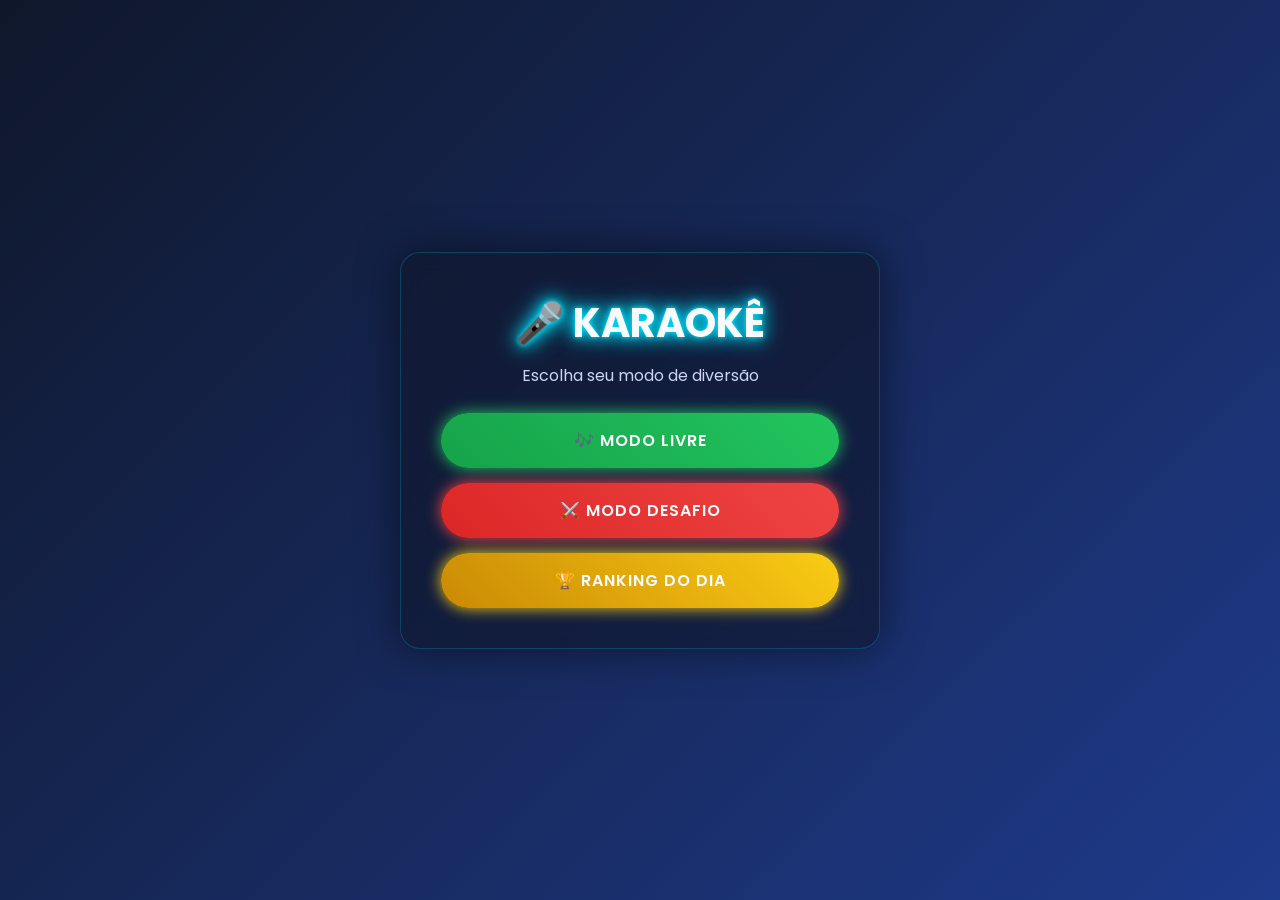
==== index.html @ 37170223 "primeira versão do site karaoke" ====
<!DOCTYPE html>
<html lang="pt-br">
<head>
    <meta charset="UTF-8">
    <meta name="viewport" content="width=device-width, initial-scale=1.0">
    <title>Karaokê</title>

    <!-- CSS -->
    <link rel="stylesheet" href="css/style.css">

    <!-- Fonte Google -->
    <link href="https://fonts.googleapis.com/css2?family=Poppins:wght@300;600;700&display=swap" rel="stylesheet">
</head>

<body>

    <div class="container">

        <!-- LOGO -->
        <h1>🎤 KARAOKÊ</h1>
        <p>Escolha seu modo de diversão</p>

        <!-- BOTÕES -->
        <div class="botoes">

            <a href="modo-livre.html" class="btn livre">
                🎶 Modo Livre
            </a>

            <a href="desafio.html" class="btn desafio">
                ⚔️ Modo Desafio
            </a>

            <a href="ranking.html" class="btn ranking">
                🏆 Ranking do Dia
            </a>

        </div>

    </div>

    <script src="js/script.js"></script>

</body>
</html>
---- css/style.css ----
/* FONT & RESET */
@import url('https://fonts.googleapis.com/css2?family=Poppins:wght@300;600;700&display=swap');

* {
    margin: 0;
    padding: 0;
    box-sizing: border-box;
}

:root {
    --neon-blue: #00e5ff;
    --neon-green: #22c55e;
    --neon-yellow: #facc15;
    --neon-red: #ef4444;
    --dark-bg-1: #0f172a;
    --dark-bg-2: #1e3a8a;
    --text-light: #f8fafc;
    --text-muted: #cbd5f5;
}

/* CORPO */
body {
    font-family: 'Poppins', sans-serif;
    background: linear-gradient(135deg, var(--dark-bg-1), var(--dark-bg-2));
    min-height: 100vh;
    display: flex;
    justify-content: center;
    align-items: center;
    color: white;
    overflow: hidden; /* Evita scrollbars de glows */
}

/* CONTAINER - Glassmorphism */
.container {
    background: rgba(15, 23, 42, 0.6);
    backdrop-filter: blur(10px);
    -webkit-backdrop-filter: blur(10px);
    border: 1px solid rgba(0, 229, 255, 0.2);
    box-shadow: 0 0 40px rgba(0, 0, 0, 0.5);
    padding: 40px;
    border-radius: 20px;
    text-align: center;
    width: 480px;
    max-width: 95%;
    max-height: 90vh;
    overflow-y: auto;
    position: relative;
}

/* Custom Scrollbar */
.container::-webkit-scrollbar {
    width: 5px;
}
.container::-webkit-scrollbar-track {
    background: transparent;
}
.container::-webkit-scrollbar-thumb {
    background: var(--neon-blue);
    border-radius: 10px;
}

/* TÍTULOS NEON */
h1 {
    margin-bottom: 10px;
    font-weight: 700;
    font-size: 2.5rem;
    color: var(--text-light);
    text-shadow: 0 0 5px var(--neon-blue), 0 0 15px var(--neon-blue), 0 0 25px var(--neon-blue);
}

h2 {
    margin: 15px 0;
    color: var(--text-light);
    text-shadow: 0 0 5px var(--neon-blue), 0 0 10px var(--neon-blue);
}

/* SUBTEXTO */
p {
    color: var(--text-muted);
    margin-bottom: 25px;
}

/* BOTÕES PRINCIPAIS */
.botoes {
    display: flex;
    flex-direction: column;
    gap: 15px;
    margin-top: 20px;
}

.btn {
    text-decoration: none;
    padding: 15px;
    border-radius: 50px;
    font-weight: 600;
    transition: all 0.3s ease;
    display: block;
    border: none;
    color: var(--text-light);
    text-transform: uppercase;
    letter-spacing: 1px;
    font-size: 1rem;
}

.btn.livre {
    background: linear-gradient(45deg, #16a34a, var(--neon-green));
    box-shadow: 0 0 15px var(--neon-green);
}

.btn.desafio {
    background: linear-gradient(45deg, #dc2626, var(--neon-red));
    box-shadow: 0 0 15px var(--neon-red);
}

.btn.ranking {
    background: linear-gradient(45deg, #ca8a04, var(--neon-yellow));
    box-shadow: 0 0 15px var(--neon-yellow);
}

.btn.confirm {
    background: linear-gradient(45deg, #3b82f6, var(--neon-blue));
    box-shadow: 0 0 15px var(--neon-blue);
}

.btn:hover {
    transform: scale(1.05) translateY(-2px);
    box-shadow: 0 0 25px var(--glow-color, #fff); /* Fallback color */
}
.btn.livre:hover { --glow-color: var(--neon-green); }
.btn.desafio:hover { --glow-color: var(--neon-red); }
.btn.ranking:hover { --glow-color: var(--neon-yellow); }
.btn.confirm:hover { --glow-color: var(--neon-blue); }

/* CAMPOS DE INPUT */
.campo {
    margin-bottom: 20px;
    display: flex;
    flex-direction: column;
    align-items: flex-start;
    text-align: left;
    width: 100%;
}
.campo label {
    margin-bottom: 8px;
    font-weight: 600;
    color: var(--neon-blue);
}
.campo input {
    padding: 12px 20px;
    border-radius: 50px;
    border: 1px solid var(--neon-blue);
    background: rgba(0, 0, 0, 0.3);
    width: 100%;
    color: var(--text-light);
    font-size: 1rem;
}
.campo input:focus {
    outline: none;
    box-shadow: 0 0 10px var(--neon-blue);
}

/* CATEGORIAS & BUSCA */
.botoes-categorias {
    display: flex;
    flex-wrap: wrap;
    gap: 10px;
    justify-content: center;
    margin: 20px 0;
}
.botoes-categorias button, button.btn {
    padding: 10px 15px;
    border: 1px solid var(--neon-blue);
    border-radius: 50px;
    cursor: pointer;
    background: transparent;
    color: var(--neon-blue);
    transition: 0.3s;
}
.botoes-categorias button:hover, button.btn:hover {
    background: var(--neon-blue);
    color: var(--dark-bg-1);
    box-shadow: 0 0 15px var(--neon-blue);
}

/* TELA KARAOKÊ */
#pontuacao {
    font-size: 3rem;
    font-weight: 700;
    color: var(--neon-yellow);
    text-shadow: 0 0 10px var(--neon-yellow), 0 0 25px var(--neon-yellow), 0 0 40px var(--neon-yellow);
}
.letra {
    margin: 20px 0;
    line-height: 2.2;
    max-height: 220px;
    overflow-y: auto;
    padding: 20px;
    background: rgba(0, 0, 0, 0.3);
    border-radius: 15px;
    border: 1px solid rgba(0, 229, 255, 0.2);
    font-size: 1.1rem;
}
.letra::-webkit-scrollbar { display: none; } /* Esconde scrollbar da letra */

.ativa {
    color: var(--neon-blue);
    font-weight: 700;
    text-shadow: 0 0 8px var(--neon-blue);
    background: rgba(0, 229, 255, 0.1);
    padding: 5px;
    border-radius: 5px;
    display: block;
}

/* VISUALIZADOR DE ÁUDIO */
.audio-visualizer {
    display: flex;
    justify-content: center;
    align-items: flex-end;
    height: 50px;
    gap: 5px;
    margin: 15px 0;
}
.audio-visualizer span {
    width: 6px;
    height: 5px;
    background: var(--neon-blue);
    border-radius: 5px;
    animation: audio-wave 1.2s infinite ease-in-out;
}
@keyframes audio-wave {
    0% { height: 5px; }
    50% { height: 50px; }
    100% { height: 5px; }
}
/* Animação com delay para cada barra */
.audio-visualizer span:nth-child(2) { animation-delay: 0.15s; }
.audio-visualizer span:nth-child(3) { animation-delay: 0.3s; }
.audio-visualizer span:nth-child(4) { animation-delay: 0.45s; }
.audio-visualizer span:nth-child(5) { animation-delay: 0.6s; }
.audio-visualizer span:nth-child(6) { animation-delay: 0.75s; }
.audio-visualizer span:nth-child(7) { animation-delay: 0.9s; }
.audio-visualizer span:nth-child(8) { animation-delay: 1.05s; }

.controles {
    display: flex;
    justify-content: center;
    gap: 20px;
    margin-top: 20px;
}
.controles button {
    padding: 15px 30px;
    border-radius: 50px;
    border: none;
    font-weight: bold;
    cursor: pointer;
    transition: 0.3s;
    text-transform: uppercase;
    font-size: 1rem;
}
.controles button:first-child { /* Cantar */
    background: linear-gradient(45deg, #00b8d4, var(--neon-blue));
    color: var(--dark-bg-1);
    box-shadow: 0 0 20px var(--neon-blue);
}
.controles button:last-child { /* Finalizar */
    background: linear-gradient(45deg, #16a34a, var(--neon-green));
    color: #fff;
    box-shadow: 0 0 20px var(--neon-green);
}
.controles button:hover {
    transform: scale(1.05);
}

/* RANKING */
#listaRanking {
    list-style: none;
    margin-top: 20px;
    padding: 0;
}
#listaRanking li {
    background: rgba(0, 229, 255, 0.1);
    border: 1px solid rgba(0, 229, 255, 0.2);
    padding: 15px;
    border-radius: 10px;
    margin-bottom: 10px;
    font-size: 1.1rem;
    transition: 0.3s;
}
#listaRanking li:hover {
    transform: scale(1.02);
    background: rgba(0, 229, 255, 0.2);
}
#listaRanking li:first-child {
    background: rgba(250, 204, 21, 0.2);
    border-color: rgba(250, 204, 21, 0.5);
    color: var(--neon-yellow);
    font-weight: bold;
    transform: scale(1.05);
    box-shadow: 0 0 20px rgba(250, 204, 21, 0.5);
}

/* VS (duelo) */
.vs {
    font-size: 6rem;
    font-weight: 700;
    margin: 10px 0;
    color: var(--neon-yellow);
    text-shadow: 0 0 20px var(--neon-yellow), 0 0 40px var(--neon-yellow);
}
#j1, #j2 {
    font-size: 2rem;
    text-shadow: 0 0 10px var(--neon-blue), 0 0 20px var(--neon-blue);
}

/* TELA RESULTADO */
.vencedor {
    font-size: 2.2rem;
    font-weight: 700;
    color: var(--neon-green);
    margin-top: 20px;
    text-shadow: 0 0 15px var(--neon-green), 0 0 25px var(--neon-green);
    animation: pulse 2s infinite;
}

@keyframes pulse {
    0% { transform: scale(1); }
    50% { transform: scale(1.05); }
    100% { transform: scale(1); }
}

#pontuacaoFinal {
    color: var(--neon-yellow);
    text-shadow: 0 0 10px var(--neon-yellow), 0 0 20px var(--neon-yellow);
}

/* BUSCA DE MÚSICA */
#resultadosBusca div {
    background: rgba(255, 255, 255, 0.1) !important;
    transition: 0.3s;
}
#resultadosBusca div:hover {
    background: rgba(0, 229, 255, 0.2) !important;
    border-left: 3px solid var(--neon-blue);
}

/* Estilo para o botão de pesquisa que está inline */
button[onclick="buscarMusica()"] {
    background: var(--neon-blue) !important;
    color: var(--dark-bg-1);
    border: none !important;
    padding: 12px !important;
    border-radius: 50px !important;
    font-weight: 600;
}
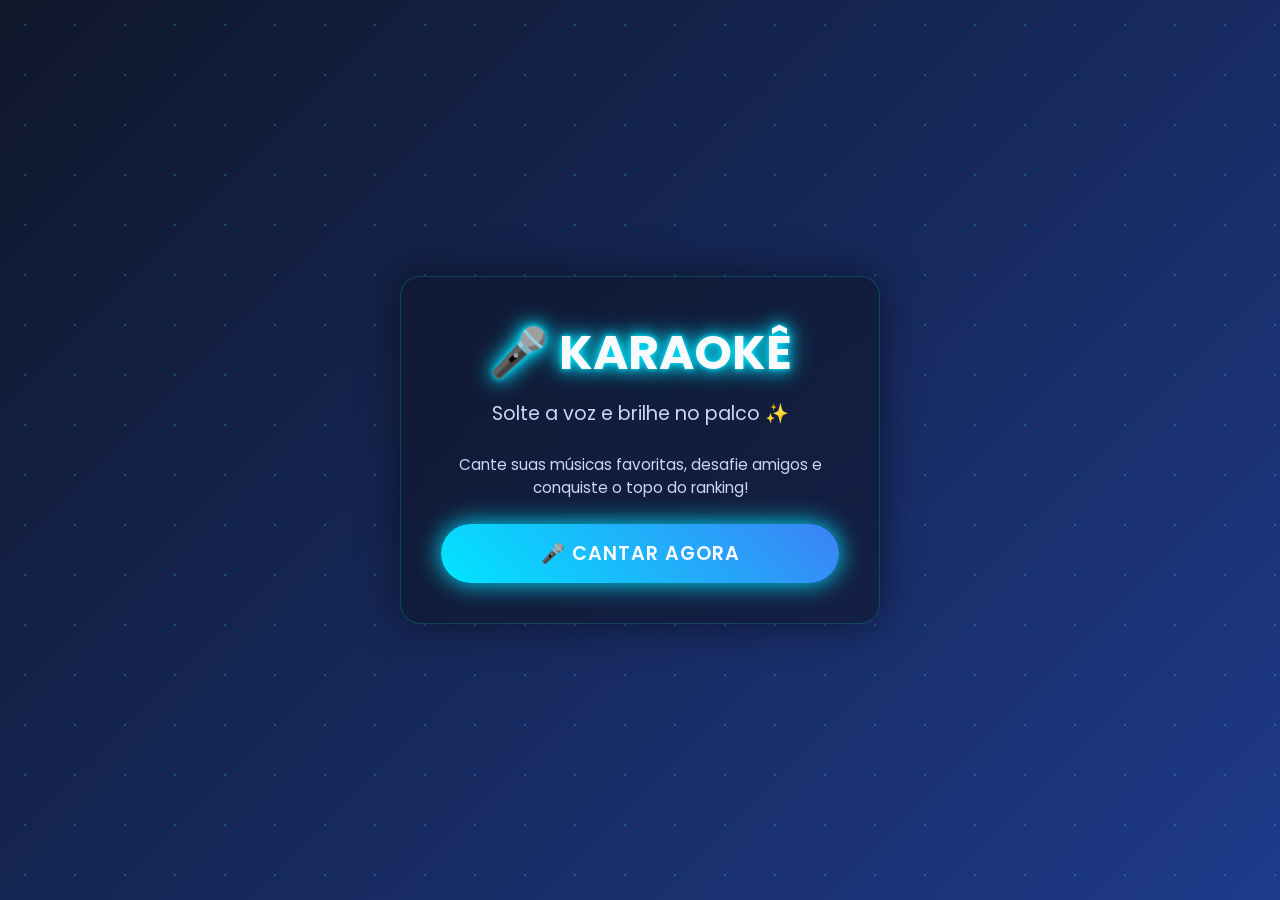
==== commit 362c245d: "ajustes de som" ====
--- a/index.html
+++ b/index.html
@@ -2,44 +2,53 @@
 <html lang="pt-br">
 <head>
     <meta charset="UTF-8">
-    <meta name="viewport" content="width=device-width, initial-scale=1.0">
     <title>Karaokê</title>
 
-    <!-- CSS -->
     <link rel="stylesheet" href="css/style.css">
 
-    <!-- Fonte Google -->
+    <!-- Fonte -->
     <link href="https://fonts.googleapis.com/css2?family=Poppins:wght@300;600;700&display=swap" rel="stylesheet">
 </head>
 
 <body>
 
-    <div class="container">
+<!-- PARTÍCULAS -->
+<div class="particles"></div>
 
-        <!-- LOGO -->
-        <h1>🎤 KARAOKÊ</h1>
-        <p>Escolha seu modo de diversão</p>
+<div class="container inicio">
 
-        <!-- BOTÕES -->
-        <div class="botoes">
+    <!-- LOGO -->
+    <h1 class="logo">🎤 KARAOKÊ</h1>
 
-            <a href="modo-livre.html" class="btn livre">
-                🎶 Modo Livre
-            </a>
+    <!-- FRASE -->
+    <p class="frase">Solte a voz e brilhe no palco ✨</p>
 
-            <a href="desafio.html" class="btn desafio">
-                ⚔️ Modo Desafio
-            </a>
+    <!-- DESCRIÇÃO -->
+    <p class="descricao">
+        Cante suas músicas favoritas, desafie amigos e conquiste o topo do ranking!
+    </p>
 
-            <a href="ranking.html" class="btn ranking">
-                🏆 Ranking do Dia
-            </a>
-
-        </div>
-
+    <!-- BOTÃO -->
+    <div class="botoes">
+        <a href="menu.html" class="btn iniciar">
+            🎤 CANTAR AGORA
+        </a>
     </div>
 
-    <script src="js/script.js"></script>
+</div>
+
+<!-- ÁUDIO DE FUNDO -->
+<audio id="bgMusic" loop>
+    <source src="audios/bg.mp3" type="audio/mpeg">
+</audio>
+
+<script>
+    // Tocar música ao clicar
+    document.querySelector(".btn.iniciar").addEventListener("click", () => {
+        let audio = document.getElementById("bgMusic");
+        audio.play().catch(() => {});
+    });
+</script>
 
 </body>
 </html>
--- a/css/style.css
+++ b/css/style.css
@@ -159,15 +159,8 @@
     box-shadow: 0 0 10px var(--neon-blue);
 }
 
-/* CATEGORIAS & BUSCA */
-.botoes-categorias {
-    display: flex;
-    flex-wrap: wrap;
-    gap: 10px;
-    justify-content: center;
-    margin: 20px 0;
-}
-.botoes-categorias button, button.btn {
+/* BUSCA */
+button.btn {
     padding: 10px 15px;
     border: 1px solid var(--neon-blue);
     border-radius: 50px;
@@ -176,7 +169,7 @@
     color: var(--neon-blue);
     transition: 0.3s;
 }
-.botoes-categorias button:hover, button.btn:hover {
+button.btn:hover {
     background: var(--neon-blue);
     color: var(--dark-bg-1);
     box-shadow: 0 0 15px var(--neon-blue);
@@ -188,6 +181,7 @@
     font-weight: 700;
     color: var(--neon-yellow);
     text-shadow: 0 0 10px var(--neon-yellow), 0 0 25px var(--neon-yellow), 0 0 40px var(--neon-yellow);
+    transition: transform 0.1s ease-in-out;
 }
 .letra {
     margin: 20px 0;
@@ -196,51 +190,47 @@
     overflow-y: auto;
     padding: 20px;
     background: rgba(0, 0, 0, 0.3);
+    margin-top: 10px;
     border-radius: 15px;
     border: 1px solid rgba(0, 229, 255, 0.2);
     font-size: 1.1rem;
 }
 .letra::-webkit-scrollbar { display: none; } /* Esconde scrollbar da letra */
 
-.ativa {
-    color: var(--neon-blue);
-    font-weight: 700;
-    text-shadow: 0 0 8px var(--neon-blue);
-    background: rgba(0, 229, 255, 0.1);
+.letra p {
     padding: 5px;
     border-radius: 5px;
-    display: block;
-}
-
-/* VISUALIZADOR DE ÁUDIO */
-.audio-visualizer {
-    display: flex;
-    justify-content: center;
-    align-items: flex-end;
-    height: 50px;
-    gap: 5px;
-    margin: 15px 0;
-}
-.audio-visualizer span {
-    width: 6px;
-    height: 5px;
-    background: var(--neon-blue);
+    margin-bottom: 5px;
+}
+.letra p {
+    transition: all 0.3s ease;
+}
+
+.ativa {
+    font-weight: 700;
+    position: relative;
+    z-index: 1;
+}
+
+.ativa::before {
+    content: "";
+    position: absolute;
+    top: 0; left: 0; right: 0; bottom: 0;
+    background: rgba(0, 229, 255, 0.1);
     border-radius: 5px;
-    animation: audio-wave 1.2s infinite ease-in-out;
-}
-@keyframes audio-wave {
-    0% { height: 5px; }
-    50% { height: 50px; }
-    100% { height: 5px; }
-}
-/* Animação com delay para cada barra */
-.audio-visualizer span:nth-child(2) { animation-delay: 0.15s; }
-.audio-visualizer span:nth-child(3) { animation-delay: 0.3s; }
-.audio-visualizer span:nth-child(4) { animation-delay: 0.45s; }
-.audio-visualizer span:nth-child(5) { animation-delay: 0.6s; }
-.audio-visualizer span:nth-child(6) { animation-delay: 0.75s; }
-.audio-visualizer span:nth-child(7) { animation-delay: 0.9s; }
-.audio-visualizer span:nth-child(8) { animation-delay: 1.05s; }
+    z-index: -1;
+}
+
+/* Sincronização por palavra */
+.letra p span {
+    color: var(--text-muted);
+    transition: color 0.1s ease, text-shadow 0.1s ease;
+}
+
+.letra p span.cantada {
+    color: var(--neon-blue);
+    text-shadow: 0 0 12px var(--neon-blue);
+}
 
 .controles {
     display: flex;
@@ -249,7 +239,7 @@
     margin-top: 20px;
 }
 .controles button {
-    padding: 15px 30px;
+    padding: 12px 25px;
     border-radius: 50px;
     border: none;
     font-weight: bold;
@@ -257,19 +247,70 @@
     transition: 0.3s;
     text-transform: uppercase;
     font-size: 1rem;
-}
-.controles button:first-child { /* Cantar */
+    display: flex;
+    align-items: center;
+    justify-content: center;
+    gap: 8px;
+}
+.controles button:nth-child(2) { /* Cantar */
     background: linear-gradient(45deg, #00b8d4, var(--neon-blue));
     color: var(--dark-bg-1);
     box-shadow: 0 0 20px var(--neon-blue);
 }
-.controles button:last-child { /* Finalizar */
+.controles button:nth-child(3) { /* Finalizar */
     background: linear-gradient(45deg, #16a34a, var(--neon-green));
     color: #fff;
     box-shadow: 0 0 20px var(--neon-green);
 }
 .controles button:hover {
     transform: scale(1.05);
+}
+
+/* PLAYER INTERFACE */
+.player-interface {
+    margin: 15px 0;
+}
+.progress-bar-container {
+    display: flex;
+    align-items: center;
+    gap: 10px;
+    width: 100%;
+    color: var(--text-muted);
+    font-size: 0.9rem;
+}
+.progress-bar {
+    flex-grow: 1;
+    height: 8px;
+    background: rgba(0, 0, 0, 0.4);
+    border-radius: 10px;
+    overflow: hidden;
+    cursor: pointer;
+}
+.progress {
+    width: 0%;
+    height: 100%;
+    background: var(--neon-blue);
+    border-radius: 10px;
+    transition: width 0.2s linear;
+    box-shadow: 0 0 10px var(--neon-blue);
+}
+
+#playPauseBtn {
+    background: transparent;
+    border: 2px solid var(--neon-blue) !important;
+    color: var(--neon-blue);
+    width: 50px;
+    height: 50px;
+    padding: 0 !important;
+    font-size: 1.5rem;
+}
+#playPauseBtn:hover {
+    background: var(--neon-blue);
+    color: var(--dark-bg-1);
+    box-shadow: 0 0 15px var(--neon-blue);
+}
+#playPauseBtn svg {
+    margin: 0;
 }
 
 /* RANKING */
@@ -352,4 +393,180 @@
     padding: 12px !important;
     border-radius: 50px !important;
     font-weight: 600;
+}
+
+/* ================= TELA INICIAL ================= */
+
+.inicio {
+    animation: fadeIn 1.5s ease;
+}
+
+/* LOGO ANIMADA */
+.logo {
+    font-size: 3rem;
+    animation: glow 2s infinite alternate;
+}
+
+/* FRASE */
+.frase {
+    font-size: 1.2rem;
+    margin-top: 10px;
+    color: var(--text-muted);
+    animation: slideUp 1s ease;
+}
+
+/* DESCRIÇÃO */
+.descricao {
+    margin-top: 10px;
+    font-size: 0.95rem;
+    color: var(--text-muted);
+    animation: slideUp 1.5s ease;
+}
+
+/* BOTÃO PRINCIPAL */
+.btn.iniciar {
+    background: linear-gradient(45deg, #00e5ff, #3b82f6);
+    box-shadow: 0 0 20px var(--neon-blue);
+    font-size: 1.1rem;
+}
+
+/* ANIMAÇÕES */
+@keyframes glow {
+    from {
+        text-shadow: 0 0 10px var(--neon-blue), 0 0 20px var(--neon-blue);
+    }
+    to {
+        text-shadow: 0 0 20px var(--neon-blue), 0 0 40px var(--neon-blue);
+    }
+}
+
+@keyframes fadeIn {
+    from {
+        opacity: 0;
+        transform: scale(0.95);
+    }
+    to {
+        opacity: 1;
+        transform: scale(1);
+    }
+}
+
+@keyframes slideUp {
+    from {
+        opacity: 0;
+        transform: translateY(20px);
+    }
+    to {
+        opacity: 1;
+        transform: translateY(0);
+    }
+}
+
+/* ================= TELA INICIAL APP ================= */
+
+/* FUNDO COM PARTÍCULAS */
+.particles {
+    position: fixed;
+    width: 100%;
+    height: 100%;
+    background: transparent;
+    overflow: hidden;
+    z-index: 0;
+}
+
+.particles::before,
+.particles::after {
+    content: "";
+    position: absolute;
+    width: 200%;
+    height: 200%;
+    background-image: radial-gradient(var(--neon-blue) 1px, transparent 1px);
+    background-size: 50px 50px;
+    animation: moveParticles 20s linear infinite;
+    opacity: 0.2;
+}
+
+.particles::after {
+    animation-duration: 40s;
+    opacity: 0.1;
+}
+
+/* CONTAINER ACIMA DAS PARTÍCULAS */
+.inicio {
+    position: relative;
+    z-index: 1;
+    animation: fadeZoom 1.5s ease;
+}
+
+/* LOGO */
+.logo {
+    font-size: 3rem;
+    animation: glow 2s infinite alternate;
+}
+
+/* FRASE */
+.frase {
+    font-size: 1.2rem;
+    margin-top: 10px;
+    color: var(--text-muted);
+    animation: slideUp 1s ease;
+}
+
+/* DESCRIÇÃO */
+.descricao {
+    margin-top: 10px;
+    font-size: 0.95rem;
+    color: var(--text-muted);
+    animation: slideUp 1.5s ease;
+}
+
+/* BOTÃO */
+.btn.iniciar {
+    background: linear-gradient(45deg, #00e5ff, #3b82f6);
+    box-shadow: 0 0 25px var(--neon-blue);
+    font-size: 1.2rem;
+    animation: pulseBtn 2s infinite;
+}
+
+/* ANIMAÇÕES */
+@keyframes glow {
+    from {
+        text-shadow: 0 0 10px var(--neon-blue), 0 0 20px var(--neon-blue);
+    }
+    to {
+        text-shadow: 0 0 25px var(--neon-blue), 0 0 50px var(--neon-blue);
+    }
+}
+
+@keyframes fadeZoom {
+    from {
+        opacity: 0;
+        transform: scale(0.9);
+    }
+    to {
+        opacity: 1;
+        transform: scale(1);
+    }
+}
+
+@keyframes slideUp {
+    from {
+        opacity: 0;
+        transform: translateY(30px);
+    }
+    to {
+        opacity: 1;
+        transform: translateY(0);
+    }
+}
+
+@keyframes pulseBtn {
+    0% { transform: scale(1); }
+    50% { transform: scale(1.05); }
+    100% { transform: scale(1); }
+}
+
+@keyframes moveParticles {
+    from { transform: translate(0, 0); }
+    to { transform: translate(-50px, -50px); }
 }
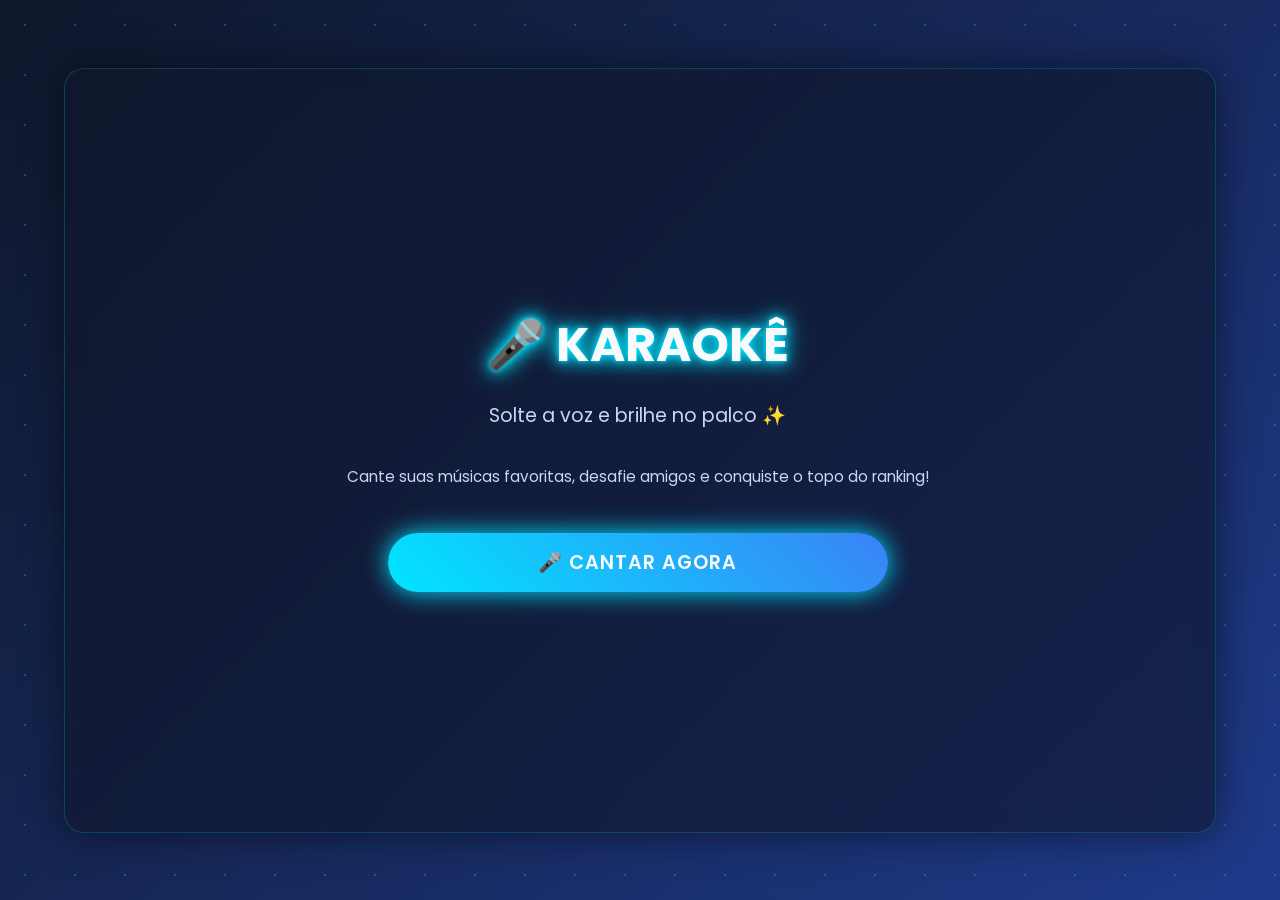
==== commit 820b08a7: "sincronia de letras" ====
--- a/index.html
+++ b/index.html
@@ -1,5 +1,6 @@
 <!DOCTYPE html>
 <html lang="pt-br">
+
 <head>
     <meta charset="UTF-8">
     <title>Karaokê</title>
@@ -12,43 +13,52 @@
 
 <body>
 
-<!-- PARTÍCULAS -->
-<div class="particles"></div>
+    <!-- PARTÍCULAS -->
+    <div class="particles"></div>
 
-<div class="container inicio">
+    <div class="container inicio">
 
-    <!-- LOGO -->
-    <h1 class="logo">🎤 KARAOKÊ</h1>
+        <!-- LOGO -->
+        <h1 class="logo">🎤 KARAOKÊ</h1>
 
-    <!-- FRASE -->
-    <p class="frase">Solte a voz e brilhe no palco ✨</p>
+        <!-- FRASE -->
+        <p class="frase">Solte a voz e brilhe no palco ✨</p>
 
-    <!-- DESCRIÇÃO -->
-    <p class="descricao">
-        Cante suas músicas favoritas, desafie amigos e conquiste o topo do ranking!
-    </p>
+        <!-- DESCRIÇÃO -->
+        <p class="descricao">
+            Cante suas músicas favoritas, desafie amigos e conquiste o topo do ranking!
+        </p>
 
-    <!-- BOTÃO -->
-    <div class="botoes">
-        <a href="menu.html" class="btn iniciar">
-            🎤 CANTAR AGORA
-        </a>
+        <!-- BOTÃO -->
+        <div class="botoes">
+            <a href="menu.html" class="btn iniciar">
+                🎤 CANTAR AGORA
+            </a>
+        </div>
+
     </div>
 
-</div>
+    <!-- ÁUDIO DE FUNDO -->
+    <audio id="bgMusic" loop>
+        <source src="audios/bg.mp3" type="audio/mpeg">
+    </audio>
 
-<!-- ÁUDIO DE FUNDO -->
-<audio id="bgMusic" loop>
-    <source src="audios/bg.mp3" type="audio/mpeg">
-</audio>
+    <script>
+        // Tocar música ao clicar
+        document.querySelector(".btn.iniciar").addEventListener("click", function (event) {
+            event.preventDefault(); // Impede a mudança de página imediata
 
-<script>
-    // Tocar música ao clicar
-    document.querySelector(".btn.iniciar").addEventListener("click", () => {
-        let audio = document.getElementById("bgMusic");
-        audio.play().catch(() => {});
-    });
-</script>
+            const urlDestino = this.getAttribute("href"); // Salva o link de forma segura
+            let audio = document.getElementById("bgMusic");
+            audio.play().catch(() => { });
+
+            // Aguarda 500ms (meio segundo) antes de redirecionar
+            setTimeout(() => {
+                window.location.href = urlDestino;
+            }, 500);
+        });
+    </script>
 
 </body>
+
 </html>
--- a/css/style.css
+++ b/css/style.css
@@ -5,6 +5,10 @@
     margin: 0;
     padding: 0;
     box-sizing: border-box;
+}
+
+html {
+    overflow: hidden;
 }
 
 :root {
@@ -27,7 +31,8 @@
     justify-content: center;
     align-items: center;
     color: white;
-    overflow: hidden; /* Evita scrollbars de glows */
+    overflow: hidden;
+    /* Evita scrollbars de glows */
 }
 
 /* CONTAINER - Glassmorphism */
@@ -40,20 +45,35 @@
     padding: 40px;
     border-radius: 20px;
     text-align: center;
-    width: 480px;
-    max-width: 95%;
+    width: 90vw;
+    max-width: 1200px;
+    min-height: 85vh;
     max-height: 90vh;
     overflow-y: auto;
+    scrollbar-gutter: stable;
     position: relative;
+    display: flex;
+    flex-direction: column;
+    align-items: center;
+    justify-content: center;
+}
+
+/* Esconde o player do YouTube desde o momento zero para evitar tremedeira na tela */
+#youtubePlayer {
+    position: absolute;
+    top: -9999px;
+    left: -9999px;
 }
 
 /* Custom Scrollbar */
 .container::-webkit-scrollbar {
     width: 5px;
 }
+
 .container::-webkit-scrollbar-track {
     background: transparent;
 }
+
 .container::-webkit-scrollbar-thumb {
     background: var(--neon-blue);
     border-radius: 10px;
@@ -86,6 +106,8 @@
     flex-direction: column;
     gap: 15px;
     margin-top: 20px;
+    width: 100%;
+    max-width: 500px;
 }
 
 .btn {
@@ -124,12 +146,25 @@
 
 .btn:hover {
     transform: scale(1.05) translateY(-2px);
-    box-shadow: 0 0 25px var(--glow-color, #fff); /* Fallback color */
-}
-.btn.livre:hover { --glow-color: var(--neon-green); }
-.btn.desafio:hover { --glow-color: var(--neon-red); }
-.btn.ranking:hover { --glow-color: var(--neon-yellow); }
-.btn.confirm:hover { --glow-color: var(--neon-blue); }
+    box-shadow: 0 0 25px var(--glow-color, #fff);
+    /* Fallback color */
+}
+
+.btn.livre:hover {
+    --glow-color: var(--neon-green);
+}
+
+.btn.desafio:hover {
+    --glow-color: var(--neon-red);
+}
+
+.btn.ranking:hover {
+    --glow-color: var(--neon-yellow);
+}
+
+.btn.confirm:hover {
+    --glow-color: var(--neon-blue);
+}
 
 /* CAMPOS DE INPUT */
 .campo {
@@ -139,12 +174,15 @@
     align-items: flex-start;
     text-align: left;
     width: 100%;
-}
+    max-width: 500px;
+}
+
 .campo label {
     margin-bottom: 8px;
     font-weight: 600;
     color: var(--neon-blue);
 }
+
 .campo input {
     padding: 12px 20px;
     border-radius: 50px;
@@ -154,6 +192,7 @@
     color: var(--text-light);
     font-size: 1rem;
 }
+
 .campo input:focus {
     outline: none;
     box-shadow: 0 0 10px var(--neon-blue);
@@ -169,6 +208,7 @@
     color: var(--neon-blue);
     transition: 0.3s;
 }
+
 button.btn:hover {
     background: var(--neon-blue);
     color: var(--dark-bg-1);
@@ -183,42 +223,46 @@
     text-shadow: 0 0 10px var(--neon-yellow), 0 0 25px var(--neon-yellow), 0 0 40px var(--neon-yellow);
     transition: transform 0.1s ease-in-out;
 }
+
 .letra {
     margin: 20px 0;
-    line-height: 2.2;
-    max-height: 220px;
-    overflow-y: auto;
-    padding: 20px;
-    background: rgba(0, 0, 0, 0.3);
+    line-height: 1.6;
     margin-top: 10px;
     border-radius: 15px;
-    border: 1px solid rgba(0, 229, 255, 0.2);
     font-size: 1.1rem;
 }
-.letra::-webkit-scrollbar { display: none; } /* Esconde scrollbar da letra */
+
+.letra::-webkit-scrollbar {
+    display: none;
+}
+
+/* Esconde scrollbar da letra */
 
 .letra p {
     padding: 5px;
     border-radius: 5px;
     margin-bottom: 5px;
 }
+
 .letra p {
     transition: all 0.3s ease;
 }
 
 .ativa {
-    font-weight: 700;
-    position: relative;
-    z-index: 1;
+    font-weight: 700 !important;
+    color: var(--neon-yellow) !important;
+    text-shadow: 0 0 15px var(--neon-yellow), 0 0 25px var(--neon-yellow) !important;
+    background: rgba(250, 204, 21, 0.2) !important;
+    padding: 8px 10px !important;
+    border-radius: 5px !important;
+    transform: scale(1.08);
+    display: block !important;
 }
 
 .ativa::before {
-    content: "";
-    position: absolute;
-    top: 0; left: 0; right: 0; bottom: 0;
-    background: rgba(0, 229, 255, 0.1);
-    border-radius: 5px;
-    z-index: -1;
+    content: "▶ ";
+    margin-right: 5px;
+    font-size: 0.9rem;
 }
 
 /* Sincronização por palavra */
@@ -238,6 +282,7 @@
     gap: 20px;
     margin-top: 20px;
 }
+
 .controles button {
     padding: 12px 25px;
     border-radius: 50px;
@@ -252,16 +297,21 @@
     justify-content: center;
     gap: 8px;
 }
-.controles button:nth-child(2) { /* Cantar */
+
+.controles button:nth-child(2) {
+    /* Cantar */
     background: linear-gradient(45deg, #00b8d4, var(--neon-blue));
     color: var(--dark-bg-1);
     box-shadow: 0 0 20px var(--neon-blue);
 }
-.controles button:nth-child(3) { /* Finalizar */
+
+.controles button:nth-child(3) {
+    /* Finalizar */
     background: linear-gradient(45deg, #16a34a, var(--neon-green));
     color: #fff;
     box-shadow: 0 0 20px var(--neon-green);
 }
+
 .controles button:hover {
     transform: scale(1.05);
 }
@@ -270,6 +320,7 @@
 .player-interface {
     margin: 15px 0;
 }
+
 .progress-bar-container {
     display: flex;
     align-items: center;
@@ -278,6 +329,7 @@
     color: var(--text-muted);
     font-size: 0.9rem;
 }
+
 .progress-bar {
     flex-grow: 1;
     height: 8px;
@@ -286,6 +338,7 @@
     overflow: hidden;
     cursor: pointer;
 }
+
 .progress {
     width: 0%;
     height: 100%;
@@ -304,11 +357,13 @@
     padding: 0 !important;
     font-size: 1.5rem;
 }
+
 #playPauseBtn:hover {
     background: var(--neon-blue);
     color: var(--dark-bg-1);
     box-shadow: 0 0 15px var(--neon-blue);
 }
+
 #playPauseBtn svg {
     margin: 0;
 }
@@ -318,7 +373,10 @@
     list-style: none;
     margin-top: 20px;
     padding: 0;
-}
+    width: 100%;
+    max-width: 500px;
+}
+
 #listaRanking li {
     background: rgba(0, 229, 255, 0.1);
     border: 1px solid rgba(0, 229, 255, 0.2);
@@ -328,10 +386,12 @@
     font-size: 1.1rem;
     transition: 0.3s;
 }
+
 #listaRanking li:hover {
     transform: scale(1.02);
     background: rgba(0, 229, 255, 0.2);
 }
+
 #listaRanking li:first-child {
     background: rgba(250, 204, 21, 0.2);
     border-color: rgba(250, 204, 21, 0.5);
@@ -349,7 +409,9 @@
     color: var(--neon-yellow);
     text-shadow: 0 0 20px var(--neon-yellow), 0 0 40px var(--neon-yellow);
 }
-#j1, #j2 {
+
+#j1,
+#j2 {
     font-size: 2rem;
     text-shadow: 0 0 10px var(--neon-blue), 0 0 20px var(--neon-blue);
 }
@@ -365,9 +427,17 @@
 }
 
 @keyframes pulse {
-    0% { transform: scale(1); }
-    50% { transform: scale(1.05); }
-    100% { transform: scale(1); }
+    0% {
+        transform: scale(1);
+    }
+
+    50% {
+        transform: scale(1.05);
+    }
+
+    100% {
+        transform: scale(1);
+    }
 }
 
 #pontuacaoFinal {
@@ -376,10 +446,16 @@
 }
 
 /* BUSCA DE MÚSICA */
+#resultadosBusca {
+    width: 100%;
+    max-width: 600px;
+}
+
 #resultadosBusca div {
     background: rgba(255, 255, 255, 0.1) !important;
     transition: 0.3s;
 }
+
 #resultadosBusca div:hover {
     background: rgba(0, 229, 255, 0.2) !important;
     border-left: 3px solid var(--neon-blue);
@@ -435,6 +511,7 @@
     from {
         text-shadow: 0 0 10px var(--neon-blue), 0 0 20px var(--neon-blue);
     }
+
     to {
         text-shadow: 0 0 20px var(--neon-blue), 0 0 40px var(--neon-blue);
     }
@@ -445,6 +522,7 @@
         opacity: 0;
         transform: scale(0.95);
     }
+
     to {
         opacity: 1;
         transform: scale(1);
@@ -456,6 +534,7 @@
         opacity: 0;
         transform: translateY(20px);
     }
+
     to {
         opacity: 1;
         transform: translateY(0);
@@ -533,6 +612,7 @@
     from {
         text-shadow: 0 0 10px var(--neon-blue), 0 0 20px var(--neon-blue);
     }
+
     to {
         text-shadow: 0 0 25px var(--neon-blue), 0 0 50px var(--neon-blue);
     }
@@ -543,6 +623,7 @@
         opacity: 0;
         transform: scale(0.9);
     }
+
     to {
         opacity: 1;
         transform: scale(1);
@@ -554,6 +635,7 @@
         opacity: 0;
         transform: translateY(30px);
     }
+
     to {
         opacity: 1;
         transform: translateY(0);
@@ -561,12 +643,221 @@
 }
 
 @keyframes pulseBtn {
-    0% { transform: scale(1); }
-    50% { transform: scale(1.05); }
-    100% { transform: scale(1); }
+    0% {
+        transform: scale(1);
+    }
+
+    50% {
+        transform: scale(1.05);
+    }
+
+    100% {
+        transform: scale(1);
+    }
 }
 
 @keyframes moveParticles {
-    from { transform: translate(0, 0); }
-    to { transform: translate(-50px, -50px); }
+    from {
+        transform: translate(0, 0);
+    }
+
+    to {
+        transform: translate(-50px, -50px);
+    }
+}
+
+/* ============================================================
+   MINI PLAYER DE AUDIO
+   ============================================================ */
+.audio-player {
+    background: rgba(0, 0, 0, 0.35);
+    border: 1px solid rgba(0, 229, 255, 0.25);
+    border-radius: 15px;
+    padding: 15px 20px;
+    margin: 10px 0 15px;
+    width: 100%;
+    max-width: 800px;
+}
+
+.audio-progress-wrap {
+    width: 100%;
+    height: 8px;
+    background: rgba(255, 255, 255, 0.1);
+    border-radius: 10px;
+    overflow: hidden;
+    cursor: pointer;
+    margin-bottom: 6px;
+}
+
+.audio-progress {
+    height: 100%;
+    width: 0%;
+    background: var(--neon-blue);
+    border-radius: 10px;
+    box-shadow: 0 0 8px var(--neon-blue);
+    transition: width 0.5s linear;
+}
+
+.audio-time {
+    display: flex;
+    justify-content: space-between;
+    font-size: 0.8rem;
+    color: var(--text-muted);
+    margin-bottom: 12px;
+}
+
+.audio-controls {
+    display: flex;
+    gap: 10px;
+    justify-content: center;
+    flex-wrap: wrap;
+}
+
+.audio-btn-play {
+    background: linear-gradient(45deg, #16a34a, var(--neon-green));
+    box-shadow: 0 0 20px var(--neon-green);
+    color: white;
+    border: none;
+    border-radius: 50px;
+    padding: 12px 25px;
+    font-size: 1rem;
+    font-weight: 700;
+    cursor: pointer;
+    font-family: "Poppins", sans-serif;
+    text-transform: uppercase;
+    letter-spacing: 1px;
+    transition: transform 0.2s;
+}
+
+.audio-btn-play:hover {
+    transform: scale(1.05);
+}
+
+.audio-btn-pause {
+    background: linear-gradient(45deg, #1d4ed8, #3b82f6);
+    box-shadow: 0 0 15px var(--neon-blue);
+    color: white;
+    border: none;
+    border-radius: 50px;
+    padding: 12px 25px;
+    font-size: 1rem;
+    font-weight: 700;
+    cursor: pointer;
+    font-family: "Poppins", sans-serif;
+    text-transform: uppercase;
+    letter-spacing: 1px;
+    transition: transform 0.2s;
+}
+
+.audio-btn-pause:hover {
+    transform: scale(1.05);
+}
+
+/* Karaoke sync refinado */
+.letra {
+    max-height: 55vh;
+    min-height: 40vh;
+    width: 100%;
+    max-width: 1000px;
+    padding: 56px 18px 72px;
+    background: radial-gradient(circle at top, rgba(0, 229, 255, 0.08), transparent 45%), rgba(0, 0, 0, 0.32);
+    border-radius: 18px;
+    border: 1px solid rgba(0, 229, 255, 0.22);
+    scroll-behavior: smooth;
+    overflow-anchor: none;
+}
+
+.letra-sync-painel {
+    display: flex;
+    align-items: center;
+    justify-content: center;
+    overflow: hidden;
+}
+
+.letra-sync-painel .sync-stack {
+    width: 100%;
+    min-height: 100%;
+    display: flex;
+    flex-direction: column;
+    justify-content: center;
+    gap: 18px;
+}
+
+.letra-sync-painel .sync-linha {
+    text-align: center;
+    line-height: 1.55;
+    word-break: break-word;
+}
+
+.letra-sync-painel .sync-linha-anterior {
+    min-height: 3.1em;
+    color: rgba(255, 255, 255, 0.24);
+    font-size: 1rem;
+}
+
+.letra-sync-painel .sync-linha-atual {
+    --active-progress: 0%;
+    position: relative;
+    min-height: 3.2em;
+    padding: 18px 18px 20px;
+    border-radius: 18px;
+    background:
+        linear-gradient(90deg, rgba(0, 229, 255, 0.16), rgba(250, 204, 21, 0.08)),
+        rgba(255, 255, 255, 0.02);
+    box-shadow: inset 0 0 0 1px rgba(0, 229, 255, 0.12), 0 0 24px rgba(0, 229, 255, 0.1);
+    font-size: 1.8rem;
+    font-weight: 700;
+}
+
+.letra-sync-painel .sync-linha-atual .texto-fill {
+    background: linear-gradient(90deg,
+            #facc15 0%,
+            #facc15 var(--active-progress),
+            rgba(255, 255, 255, 0.3) var(--active-progress),
+            rgba(255, 255, 255, 0.3) 100%);
+    -webkit-background-clip: text;
+    -webkit-text-fill-color: transparent;
+    background-clip: text;
+    color: transparent;
+    filter: drop-shadow(0 0 10px rgba(250, 204, 21, 0.4));
+}
+
+.letra-sync-painel .sync-linha-proxima {
+    min-height: 3.1em;
+    color: rgba(111, 240, 255, 0.92);
+    font-size: 1.3rem;
+}
+
+.letra-sync-painel .sync-linha-guia {
+    color: rgba(255, 255, 255, 0.44);
+    font-size: 0.95rem;
+    text-transform: uppercase;
+    letter-spacing: 0.08em;
+}
+
+.letra-sync-painel .sync-stack.preparando .sync-linha-proxima {
+    padding: 18px;
+    border-radius: 18px;
+    background: linear-gradient(90deg, rgba(0, 229, 255, 0.12), rgba(0, 229, 255, 0.04));
+    box-shadow: inset 0 0 0 1px rgba(0, 229, 255, 0.1);
+}
+
+.letra p {
+    color: rgba(255, 255, 255, 0.7);
+}
+
+.status-sincronia {
+    display: none;
+}
+
+.status-sincronia {
+    display: none;
+    margin: 8px 0 14px;
+    padding: 10px 14px;
+    border-radius: 12px;
+    background: rgba(0, 0, 0, 0.26);
+    border: 1px solid rgba(0, 229, 255, 0.16);
+    color: var(--text-muted);
+    font-size: 0.92rem;
+    line-height: 1.5;
 }
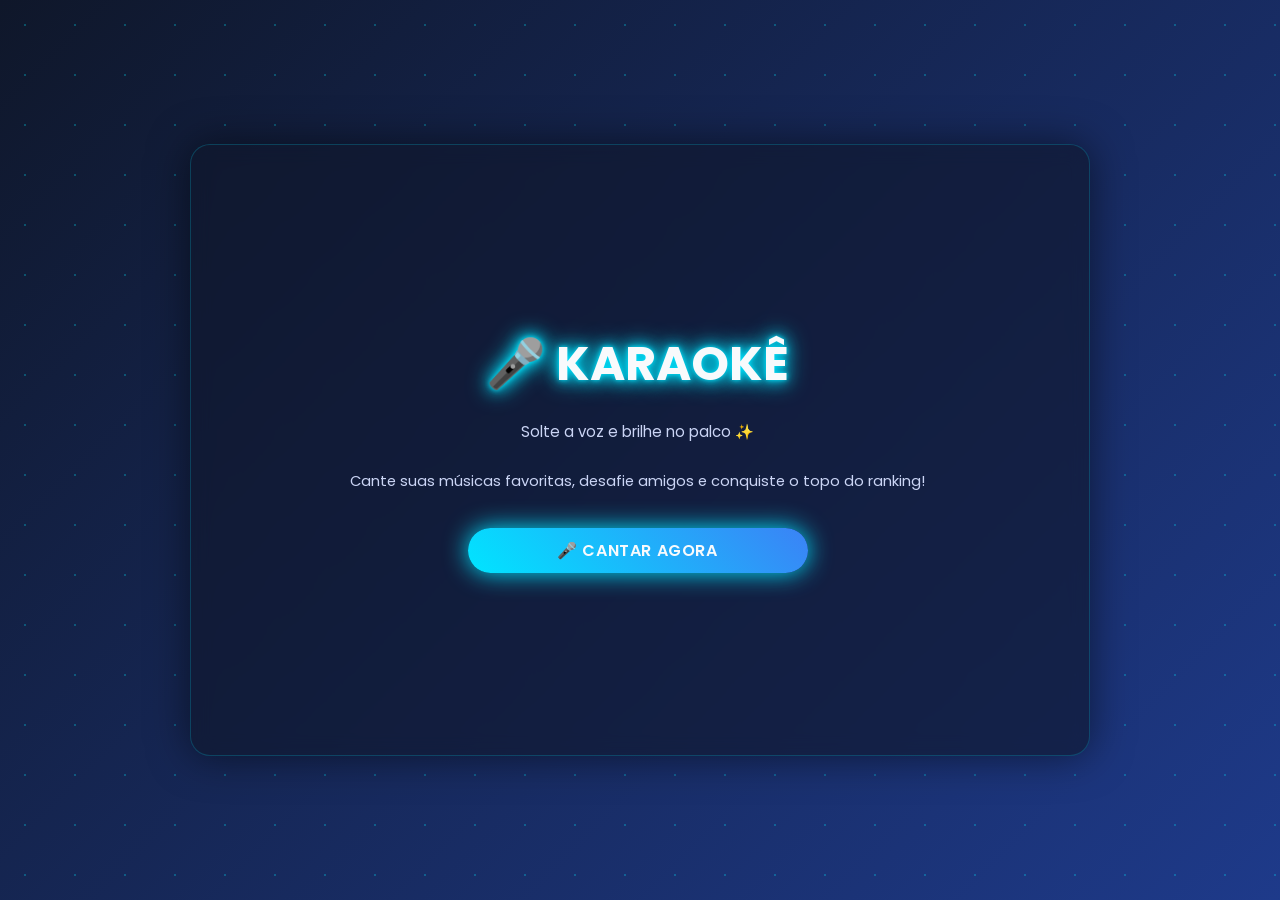
==== commit 95f43bca: "diminuindo tamanho da fonte 3" ====
--- a/index.html
+++ b/index.html
@@ -11,7 +11,7 @@
     <link href="https://fonts.googleapis.com/css2?family=Poppins:wght@300;600;700&display=swap" rel="stylesheet">
 </head>
 
-<body>
+<body class="page-home">
 
     <!-- PARTÍCULAS -->
     <div class="particles"></div>
@@ -61,4 +61,4 @@
 
 </body>
 
-</html>+</html>
--- a/css/style.css
+++ b/css/style.css
@@ -42,13 +42,12 @@
     -webkit-backdrop-filter: blur(10px);
     border: 1px solid rgba(0, 229, 255, 0.2);
     box-shadow: 0 0 40px rgba(0, 0, 0, 0.5);
-    padding: 40px;
+    padding: 32px;
     border-radius: 20px;
     text-align: center;
-    width: 90vw;
-    max-width: 1200px;
-    min-height: 85vh;
-    max-height: 90vh;
+    width: min(84vw, 920px);
+    min-height: 72vh;
+    max-height: 88vh;
     overflow-y: auto;
     scrollbar-gutter: stable;
     position: relative;
@@ -83,7 +82,7 @@
 h1 {
     margin-bottom: 10px;
     font-weight: 700;
-    font-size: 2.5rem;
+    font-size: clamp(2rem, 3vw, 2.8rem);
     color: var(--text-light);
     text-shadow: 0 0 5px var(--neon-blue), 0 0 15px var(--neon-blue), 0 0 25px var(--neon-blue);
 }
@@ -97,22 +96,23 @@
 /* SUBTEXTO */
 p {
     color: var(--text-muted);
-    margin-bottom: 25px;
+    margin-bottom: 20px;
+    font-size: 0.98rem;
 }
 
 /* BOTÕES PRINCIPAIS */
 .botoes {
     display: flex;
     flex-direction: column;
-    gap: 15px;
-    margin-top: 20px;
+    gap: 13px;
+    margin-top: 16px;
     width: 100%;
-    max-width: 500px;
+    max-width: 360px;
 }
 
 .btn {
     text-decoration: none;
-    padding: 15px;
+    padding: 11px 18px;
     border-radius: 50px;
     font-weight: 600;
     transition: all 0.3s ease;
@@ -120,8 +120,8 @@
     border: none;
     color: var(--text-light);
     text-transform: uppercase;
-    letter-spacing: 1px;
-    font-size: 1rem;
+    letter-spacing: 0.6px;
+    font-size: 0.92rem;
 }
 
 .btn.livre {
@@ -174,7 +174,7 @@
     align-items: flex-start;
     text-align: left;
     width: 100%;
-    max-width: 500px;
+    max-width: 400px;
 }
 
 .campo label {
@@ -217,7 +217,7 @@
 
 /* TELA KARAOKÊ */
 #pontuacao {
-    font-size: 3rem;
+    font-size: 2.2rem;
     font-weight: 700;
     color: var(--neon-yellow);
     text-shadow: 0 0 10px var(--neon-yellow), 0 0 25px var(--neon-yellow), 0 0 40px var(--neon-yellow);
@@ -374,7 +374,7 @@
     margin-top: 20px;
     padding: 0;
     width: 100%;
-    max-width: 500px;
+    max-width: 400px;
 }
 
 #listaRanking li {
@@ -448,7 +448,7 @@
 /* BUSCA DE MÚSICA */
 #resultadosBusca {
     width: 100%;
-    max-width: 600px;
+    max-width: 500px;
 }
 
 #resultadosBusca div {
@@ -479,13 +479,13 @@
 
 /* LOGO ANIMADA */
 .logo {
-    font-size: 3rem;
+    font-size: clamp(2.2rem, 4vw, 3rem);
     animation: glow 2s infinite alternate;
 }
 
 /* FRASE */
 .frase {
-    font-size: 1.2rem;
+    font-size: 1.05rem;
     margin-top: 10px;
     color: var(--text-muted);
     animation: slideUp 1s ease;
@@ -494,7 +494,7 @@
 /* DESCRIÇÃO */
 .descricao {
     margin-top: 10px;
-    font-size: 0.95rem;
+    font-size: 0.92rem;
     color: var(--text-muted);
     animation: slideUp 1.5s ease;
 }
@@ -503,7 +503,7 @@
 .btn.iniciar {
     background: linear-gradient(45deg, #00e5ff, #3b82f6);
     box-shadow: 0 0 20px var(--neon-blue);
-    font-size: 1.1rem;
+    font-size: 1rem;
 }
 
 /* ANIMAÇÕES */
@@ -579,13 +579,13 @@
 
 /* LOGO */
 .logo {
-    font-size: 3rem;
+    font-size: clamp(2.2rem, 4vw, 3rem);
     animation: glow 2s infinite alternate;
 }
 
 /* FRASE */
 .frase {
-    font-size: 1.2rem;
+    font-size: 1.05rem;
     margin-top: 10px;
     color: var(--text-muted);
     animation: slideUp 1s ease;
@@ -594,7 +594,7 @@
 /* DESCRIÇÃO */
 .descricao {
     margin-top: 10px;
-    font-size: 0.95rem;
+    font-size: 0.92rem;
     color: var(--text-muted);
     animation: slideUp 1.5s ease;
 }
@@ -603,7 +603,7 @@
 .btn.iniciar {
     background: linear-gradient(45deg, #00e5ff, #3b82f6);
     box-shadow: 0 0 25px var(--neon-blue);
-    font-size: 1.2rem;
+    font-size: 1rem;
     animation: pulseBtn 2s infinite;
 }
 
@@ -676,7 +676,7 @@
     padding: 15px 20px;
     margin: 10px 0 15px;
     width: 100%;
-    max-width: 800px;
+    max-width: 600px;
 }
 
 .audio-progress-wrap {
@@ -719,8 +719,8 @@
     color: white;
     border: none;
     border-radius: 50px;
-    padding: 12px 25px;
-    font-size: 1rem;
+    padding: 10px 20px;
+    font-size: 0.9rem;
     font-weight: 700;
     cursor: pointer;
     font-family: "Poppins", sans-serif;
@@ -739,8 +739,8 @@
     color: white;
     border: none;
     border-radius: 50px;
-    padding: 12px 25px;
-    font-size: 1rem;
+    padding: 10px 20px;
+    font-size: 0.9rem;
     font-weight: 700;
     cursor: pointer;
     font-family: "Poppins", sans-serif;
@@ -755,11 +755,11 @@
 
 /* Karaoke sync refinado */
 .letra {
-    max-height: 55vh;
+    max-height: 50vh;
     min-height: 40vh;
     width: 100%;
-    max-width: 1000px;
-    padding: 56px 18px 72px;
+    max-width: 700px;
+    padding: 40px 15px 50px;
     background: radial-gradient(circle at top, rgba(0, 229, 255, 0.08), transparent 45%), rgba(0, 0, 0, 0.32);
     border-radius: 18px;
     border: 1px solid rgba(0, 229, 255, 0.22);
@@ -792,20 +792,20 @@
 .letra-sync-painel .sync-linha-anterior {
     min-height: 3.1em;
     color: rgba(255, 255, 255, 0.24);
-    font-size: 1rem;
+    font-size: 0.9rem;
 }
 
 .letra-sync-painel .sync-linha-atual {
     --active-progress: 0%;
     position: relative;
     min-height: 3.2em;
-    padding: 18px 18px 20px;
+    padding: 14px 14px 16px;
     border-radius: 18px;
     background:
         linear-gradient(90deg, rgba(0, 229, 255, 0.16), rgba(250, 204, 21, 0.08)),
         rgba(255, 255, 255, 0.02);
     box-shadow: inset 0 0 0 1px rgba(0, 229, 255, 0.12), 0 0 24px rgba(0, 229, 255, 0.1);
-    font-size: 1.8rem;
+    font-size: 1.4rem;
     font-weight: 700;
 }
 
@@ -825,7 +825,7 @@
 .letra-sync-painel .sync-linha-proxima {
     min-height: 3.1em;
     color: rgba(111, 240, 255, 0.92);
-    font-size: 1.3rem;
+    font-size: 1.1rem;
 }
 
 .letra-sync-painel .sync-linha-guia {
@@ -860,4 +860,362 @@
     color: var(--text-muted);
     font-size: 0.92rem;
     line-height: 1.5;
-}+}
+
+.painel-sync {
+    display: none;
+    justify-content: center;
+    align-items: center;
+    gap: 10px;
+    margin-bottom: 12px;
+    color: var(--text-muted);
+    font-size: 0.82rem;
+    flex-wrap: wrap;
+}
+
+.painel-sync-btn {
+    background: transparent;
+    border: 1px solid rgba(255, 255, 255, 0.5);
+    color: var(--text-light);
+    border-radius: 8px;
+    padding: 3px 8px;
+    cursor: pointer;
+    font-size: 0.8rem;
+}
+
+.btn-buscar-musica {
+    margin-top: 10px;
+    background: #3b82f6;
+    padding: 10px 14px;
+}
+
+.area-acoes-busca {
+    margin-top: 18px;
+}
+
+.resultado-aviso {
+    color: #facc15;
+    margin-top: 10px;
+    margin-bottom: 10px;
+    font-size: 0.88rem;
+}
+
+#resultadosBusca .resultado-item {
+    background: rgba(255, 255, 255, 0.08);
+    border: 1px solid rgba(0, 229, 255, 0.12);
+    border-radius: 12px;
+    margin-top: 10px;
+    padding: 10px 12px;
+    cursor: pointer;
+    font-size: 0.88rem;
+    line-height: 1.4;
+}
+
+#resultadosBusca .resultado-item strong {
+    font-weight: 600;
+}
+
+#resultadosBusca .resultado-item.selecionado {
+    border-left: 4px solid var(--neon-green);
+    background: rgba(34, 197, 94, 0.2);
+}
+
+.resultado-ok {
+    color: var(--neon-green);
+    float: right;
+    font-size: 0.92rem;
+    font-weight: 700;
+}
+
+.karaoke-song-title {
+    font-size: 0.95rem;
+    margin-bottom: 4px;
+    line-height: 1.35;
+}
+
+.karaoke-user,
+.karaoke-loading {
+    font-size: 0.9rem;
+    margin-bottom: 10px;
+}
+
+.btn-finalizar {
+    background: linear-gradient(45deg, #dc2626, #ef4444);
+    box-shadow: 0 0 15px #ef4444;
+    margin-bottom: 14px;
+}
+
+.page-song-search .container,
+.page-desafio .container,
+.page-vs .container,
+.page-ranking .container,
+.page-resultado .container {
+    width: min(80vw, 760px);
+    min-height: 62vh;
+    padding: 28px 26px;
+}
+
+.page-song-search h1,
+.page-desafio h1,
+.page-vs h1,
+.page-ranking h1,
+.page-resultado h1 {
+    font-size: clamp(1.7rem, 2.7vw, 2.3rem);
+    margin-bottom: 8px;
+}
+
+.page-song-search p,
+.page-desafio p,
+.page-vs p,
+.page-ranking p,
+.page-resultado p {
+    font-size: 0.9rem;
+}
+
+.page-song-search .campo,
+.page-desafio .campo {
+    max-width: 360px;
+    margin-bottom: 16px;
+}
+
+.page-song-search .campo label,
+.page-desafio .campo label {
+    font-size: 0.92rem;
+}
+
+.page-song-search .campo input,
+.page-desafio .campo input {
+    padding: 10px 16px;
+    font-size: 0.92rem;
+}
+
+.page-song-search .botoes,
+.page-desafio .botoes,
+.page-vs .botoes,
+.page-ranking .botoes,
+.page-resultado .botoes {
+    max-width: 340px;
+    gap: 12px;
+}
+
+.page-song-search .btn,
+.page-desafio .btn,
+.page-vs .btn,
+.page-ranking .btn,
+.page-resultado .btn {
+    font-size: 0.88rem;
+    padding: 10px 14px;
+}
+
+.page-karaoke .container {
+    width: min(88vw, 700px);
+    min-height: auto;
+    max-height: 92vh;
+    padding: 22px 18px 20px;
+    justify-content: flex-start;
+}
+
+.page-karaoke h1 {
+    font-size: clamp(1.7rem, 2.8vw, 2.2rem);
+    margin-bottom: 6px;
+}
+
+.page-karaoke #pontuacao {
+    font-size: 1.9rem;
+    margin: 6px 0 10px;
+    color: var(--neon-yellow);
+    text-shadow: 0 0 12px var(--neon-yellow);
+}
+
+.page-karaoke .audio-player {
+    max-width: 520px;
+    padding: 12px 14px;
+    margin: 10px 0 12px;
+}
+
+.page-karaoke .audio-time {
+    font-size: 0.72rem;
+}
+
+.page-karaoke .audio-btn-play,
+.page-karaoke .audio-btn-pause {
+    padding: 9px 16px;
+    font-size: 0.82rem;
+    letter-spacing: 0.04em;
+}
+
+.page-karaoke .letra {
+    max-width: 560px;
+    max-height: 38vh;
+    min-height: 32vh;
+    margin: 10px 0 0;
+    padding: 22px 14px 26px;
+    font-size: 0.92rem;
+    overflow-y: auto;
+    overflow-x: hidden;
+}
+
+.page-karaoke .letra p {
+    margin-bottom: 10px;
+    padding: 2px 0;
+    font-size: 0.92rem;
+    line-height: 1.55;
+    word-break: break-word;
+}
+
+.page-karaoke .letra-sync-painel .sync-stack {
+    gap: 12px;
+}
+
+.page-karaoke .letra-sync-painel .sync-linha {
+    line-height: 1.4;
+}
+
+.page-karaoke .letra-sync-painel .sync-linha-anterior {
+    min-height: 2.6em;
+    font-size: 0.78rem;
+}
+
+.page-karaoke .letra-sync-painel .sync-linha-atual {
+    min-height: 2.8em;
+    padding: 10px 10px 12px;
+    font-size: 1.02rem;
+    border-radius: 14px;
+}
+
+.page-karaoke .letra-sync-painel .sync-linha-proxima {
+    min-height: 2.5em;
+    font-size: 0.86rem;
+}
+
+.page-karaoke .letra-sync-painel .sync-linha-guia {
+    font-size: 0.76rem;
+}
+
+.page-vs .vs {
+    font-size: clamp(3rem, 7vw, 4.2rem);
+    margin: 6px 0;
+}
+
+.page-vs #j1,
+.page-vs #j2 {
+    font-size: clamp(1.3rem, 2.5vw, 1.8rem);
+}
+
+.page-ranking #listaRanking {
+    max-width: 360px;
+}
+
+.page-ranking #listaRanking li {
+    padding: 12px;
+    font-size: 0.95rem;
+}
+
+.page-resultado #pontuacaoFinal {
+    font-size: 1.9rem;
+}
+
+@media (min-width: 1024px) {
+    .container {
+        width: min(78vw, 900px);
+        padding: 28px 32px;
+        min-height: 68vh;
+    }
+
+    .botoes {
+        max-width: 340px;
+    }
+
+    .btn {
+        font-size: 0.88rem;
+        padding: 10px 16px;
+    }
+
+    .container > p:first-of-type {
+        font-size: 0.94rem;
+        margin-bottom: 18px;
+    }
+
+    .page-karaoke .container {
+        width: min(64vw, 680px);
+        padding: 20px 18px 18px;
+    }
+
+    .page-karaoke .letra {
+        max-height: 36vh;
+        min-height: 30vh;
+        max-width: 540px;
+    }
+}
+
+@media (max-width: 640px) {
+    .container {
+        width: calc(100vw - 32px);
+        min-height: auto;
+        padding: 24px 18px;
+    }
+
+    h1,
+    .logo {
+        font-size: clamp(1.9rem, 8vw, 2.4rem);
+    }
+
+    p,
+    .frase,
+    .descricao {
+        font-size: 0.9rem;
+    }
+
+    .botoes {
+        max-width: 100%;
+    }
+
+    .btn {
+        font-size: 0.86rem;
+        padding: 10px 14px;
+    }
+
+    .page-song-search .container,
+    .page-desafio .container,
+    .page-vs .container,
+    .page-ranking .container,
+    .page-resultado .container,
+    .page-karaoke .container {
+        width: calc(100vw - 28px);
+        padding: 20px 14px;
+    }
+
+    .page-karaoke .audio-player {
+        padding: 10px 12px;
+    }
+
+    .page-karaoke .audio-controls {
+        gap: 8px;
+    }
+
+    .page-karaoke .audio-btn-play,
+    .page-karaoke .audio-btn-pause,
+    .page-karaoke .btn-finalizar {
+        width: 100%;
+    }
+
+    .page-karaoke .letra {
+        max-width: 100%;
+        max-height: 42vh;
+        min-height: 30vh;
+        padding: 18px 12px 20px;
+    }
+
+    .page-karaoke .letra-sync-painel .sync-linha-atual {
+        font-size: 0.92rem;
+    }
+
+    .page-karaoke .letra-sync-painel .sync-linha-proxima,
+    .page-karaoke .letra-sync-painel .sync-linha-anterior {
+        font-size: 0.8rem;
+    }
+
+    #resultadosBusca .resultado-item {
+        font-size: 0.84rem;
+    }
+}
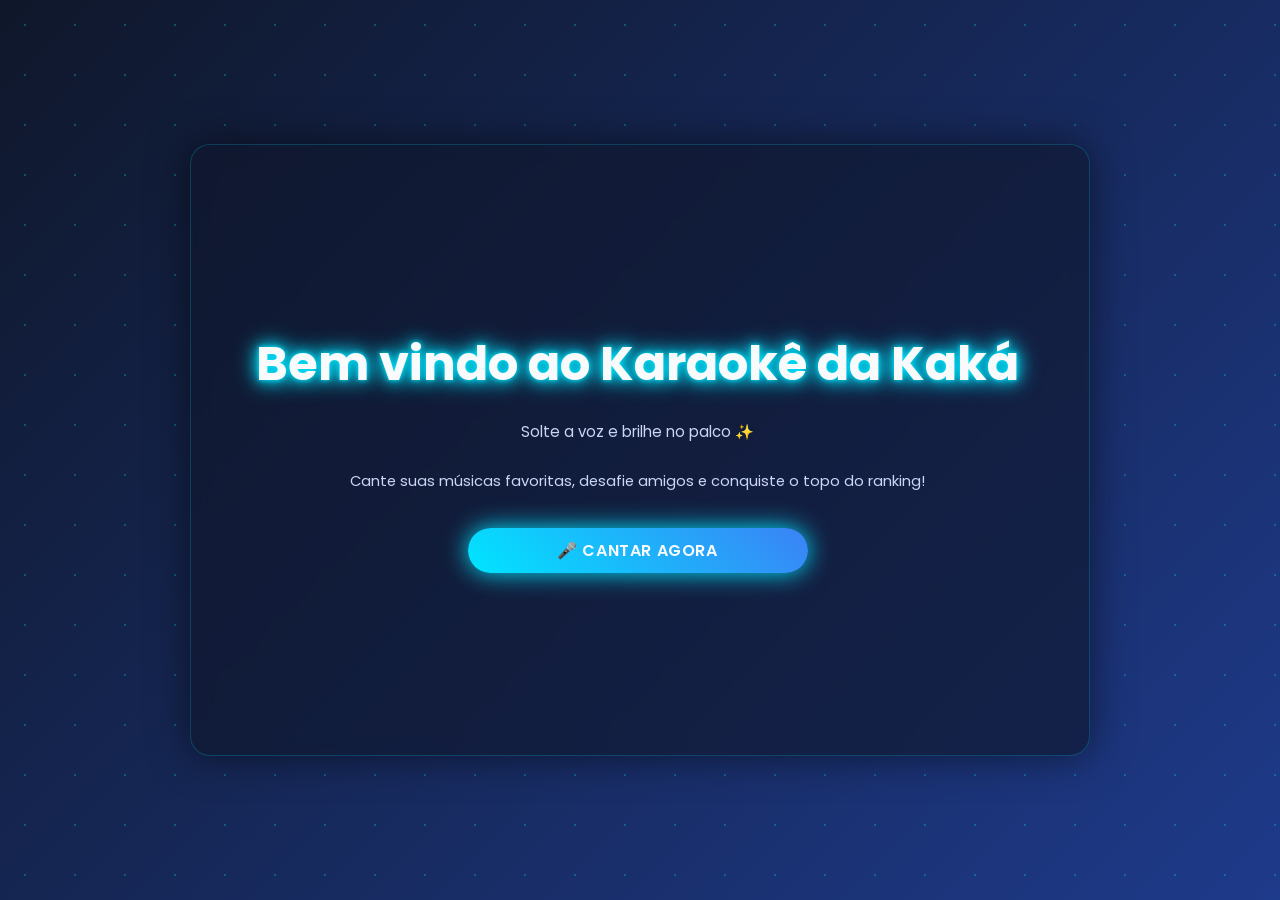
==== commit 6d659c0b: "Karaoke da Kaká" ====
--- a/index.html
+++ b/index.html
@@ -3,56 +3,50 @@
 
 <head>
     <meta charset="UTF-8">
-    <title>Karaokê</title>
+    <meta name="viewport" content="width=device-width, initial-scale=1.0">
+    <title>Karaokê da Kaká</title>
 
     <link rel="stylesheet" href="css/style.css">
 
-    <!-- Fonte -->
     <link href="https://fonts.googleapis.com/css2?family=Poppins:wght@300;600;700&display=swap" rel="stylesheet">
 </head>
 
 <body class="page-home">
 
-    <!-- PARTÍCULAS -->
     <div class="particles"></div>
 
     <div class="container inicio">
+        <h1 class="logo">Bem vindo ao Karaokê da Kaká</h1>
 
-        <!-- LOGO -->
-        <h1 class="logo">🎤 KARAOKÊ</h1>
-
-        <!-- FRASE -->
         <p class="frase">Solte a voz e brilhe no palco ✨</p>
 
-        <!-- DESCRIÇÃO -->
         <p class="descricao">
             Cante suas músicas favoritas, desafie amigos e conquiste o topo do ranking!
         </p>
 
-        <!-- BOTÃO -->
         <div class="botoes">
             <a href="menu.html" class="btn iniciar">
                 🎤 CANTAR AGORA
             </a>
         </div>
-
     </div>
 
-    <!-- ÁUDIO DE FUNDO -->
     <audio id="bgMusic" loop>
         <source src="audios/bg.mp3" type="audio/mpeg">
     </audio>
 
     <script>
-        // Tocar música ao clicar
+        const INTRO_LIBERADA_KEY = "karaokeIntroLiberada";
+
         document.querySelector(".btn.iniciar").addEventListener("click", function (event) {
-            event.preventDefault(); // Impede a mudança de página imediata
+            event.preventDefault();
 
-            const urlDestino = this.getAttribute("href"); // Salva o link de forma segura
-            let audio = document.getElementById("bgMusic");
+            const urlDestino = this.getAttribute("href");
+            sessionStorage.setItem(INTRO_LIBERADA_KEY, "true");
+
+            const audio = document.getElementById("bgMusic");
             audio.play().catch(() => { });
 
-            // Aguarda 500ms (meio segundo) antes de redirecionar
             setTimeout(() => {
                 window.location.href = urlDestino;
             }, 500);
@@ -61,4 +55,4 @@
 
 </body>
 
-</html>
+</html>
--- a/css/style.css
+++ b/css/style.css
@@ -401,6 +401,37 @@
     box-shadow: 0 0 20px rgba(250, 204, 21, 0.5);
 }
 
+/* TABS RANKING */
+.tabs-ranking {
+    display: flex;
+    justify-content: center;
+    gap: 10px;
+    margin-bottom: 5px;
+    width: 100%;
+    max-width: 460px;
+}
+
+.btn-tab {
+    flex: 1;
+    background: rgba(255, 255, 255, 0.1);
+    border: 1px solid rgba(0, 229, 255, 0.2);
+    color: var(--text-muted);
+    padding: 8px 12px;
+    border-radius: 50px;
+    cursor: pointer;
+    font-size: 0.9rem;
+    font-family: 'Poppins', sans-serif;
+    font-weight: 600;
+    transition: all 0.3s ease;
+}
+
+.btn-tab.ativa {
+    background: var(--neon-blue);
+    color: var(--dark-bg-1);
+    box-shadow: 0 0 15px var(--neon-blue);
+    border-color: var(--neon-blue);
+}
+
 /* VS (duelo) */
 .vs {
     font-size: 6rem;
@@ -822,6 +853,23 @@
     filter: drop-shadow(0 0 10px rgba(250, 204, 21, 0.4));
 }
 
+.letra-sync-painel .sync-linha-atual .palavra-sync {
+    display: inline;
+    white-space: pre-wrap;
+    color: rgba(255, 255, 255, 0.34);
+    transition: color 0.12s linear, text-shadow 0.12s linear;
+}
+
+.letra-sync-painel .sync-linha-atual .palavra-sync.palavra-ativa {
+    color: #facc15;
+    text-shadow: 0 0 10px rgba(250, 204, 21, 0.45);
+}
+
+.letra-sync-painel .sync-linha-atual .palavra-sync.palavra-passada {
+    color: rgba(111, 240, 255, 0.96);
+    text-shadow: 0 0 10px rgba(0, 229, 255, 0.3);
+}
+
 .letra-sync-painel .sync-linha-proxima {
     min-height: 3.1em;
     color: rgba(111, 240, 255, 0.92);
@@ -1008,51 +1056,68 @@
 }
 
 .page-karaoke .container {
-    width: min(88vw, 700px);
-    min-height: auto;
-    max-height: 92vh;
-    padding: 22px 18px 20px;
+    width: min(92vw, 760px);
+    min-height: 88vh;
+    max-height: 94vh;
+    padding: 22px 18px;
     justify-content: flex-start;
+    border-color: rgba(0, 229, 255, 0.34);
+    background:
+        radial-gradient(circle at top, rgba(15, 118, 184, 0.12), transparent 38%),
+        rgba(14, 27, 58, 0.84);
+    box-shadow: 0 18px 60px rgba(2, 8, 23, 0.55);
 }
 
 .page-karaoke h1 {
-    font-size: clamp(1.7rem, 2.8vw, 2.2rem);
-    margin-bottom: 6px;
+    font-size: clamp(2rem, 3vw, 2.5rem);
+    margin-bottom: 10px;
 }
 
 .page-karaoke #pontuacao {
-    font-size: 1.9rem;
-    margin: 6px 0 10px;
+    font-size: 2.1rem;
+    margin: 0;
     color: var(--neon-yellow);
-    text-shadow: 0 0 12px var(--neon-yellow);
+    text-shadow: 0 0 12px var(--neon-yellow), 0 0 28px rgba(250, 204, 21, 0.4);
 }
 
 .page-karaoke .audio-player {
-    max-width: 520px;
-    padding: 12px 14px;
-    margin: 10px 0 12px;
+    width: 100%;
+    max-width: 620px;
+    padding: 14px 14px 16px;
+    margin: 6px 0 18px;
+    border-radius: 14px;
+    background: rgba(8, 16, 39, 0.78);
+    border: 1px solid rgba(0, 229, 255, 0.3);
+    box-shadow: inset 0 0 0 1px rgba(255, 255, 255, 0.02);
 }
 
 .page-karaoke .audio-time {
     font-size: 0.72rem;
+    color: rgba(233, 245, 255, 0.72);
+    margin-bottom: 10px;
 }
 
 .page-karaoke .audio-btn-play,
 .page-karaoke .audio-btn-pause {
-    padding: 9px 16px;
+    min-width: 184px;
+    padding: 10px 18px;
     font-size: 0.82rem;
     letter-spacing: 0.04em;
 }
 
 .page-karaoke .letra {
-    max-width: 560px;
-    max-height: 38vh;
-    min-height: 32vh;
-    margin: 10px 0 0;
-    padding: 22px 14px 26px;
+    max-width: 100%;
+    max-height: none;
+    min-height: 300px;
+    margin: 0;
+    padding: 36px 12px 24px;
     font-size: 0.92rem;
     overflow-y: auto;
     overflow-x: hidden;
+    border-radius: 18px;
+    background: transparent;
+    border: none;
+    box-shadow: none;
 }
 
 .page-karaoke .letra p {
@@ -1092,6 +1157,150 @@
     font-size: 0.76rem;
 }
 
+.karaoke-screen {
+    width: 100%;
+    display: flex;
+    flex-direction: column;
+    align-items: center;
+    gap: 10px;
+}
+
+.karaoke-header {
+    width: 100%;
+    display: flex;
+    flex-direction: column;
+    align-items: center;
+    gap: 4px;
+}
+
+.karaoke-header h1 {
+    letter-spacing: 0.03em;
+}
+
+.karaoke-song-title {
+    width: 100%;
+    max-width: 620px;
+    font-size: 1rem;
+    line-height: 1.35;
+    margin-bottom: 0;
+    color: #ecfeff;
+    text-shadow: 0 0 10px rgba(0, 229, 255, 0.42);
+}
+
+.karaoke-user,
+.karaoke-loading {
+    margin-bottom: 0;
+}
+
+.karaoke-user {
+    font-size: 0.9rem;
+    color: rgba(232, 241, 255, 0.82);
+}
+
+.karaoke-loading {
+    font-size: 0.9rem;
+    color: rgba(214, 228, 255, 0.78);
+    min-height: 1.5em;
+}
+
+.audio-progress-wrap {
+    height: 6px;
+    margin-bottom: 7px;
+    background: rgba(148, 163, 184, 0.2);
+    border-radius: 999px;
+}
+
+.audio-progress {
+    background: linear-gradient(90deg, #38bdf8, #22d3ee);
+    box-shadow: 0 0 10px rgba(34, 211, 238, 0.7);
+}
+
+.audio-controls {
+    justify-content: center;
+}
+
+.audio-btn-play {
+    background: linear-gradient(180deg, #32d875, #16a34a);
+    box-shadow: 0 0 18px rgba(34, 197, 94, 0.65);
+}
+
+.audio-btn-pause {
+    background: linear-gradient(180deg, #3b82f6, #1d4ed8);
+    box-shadow: 0 0 16px rgba(59, 130, 246, 0.45);
+}
+
+.score-wrap {
+    display: flex;
+    justify-content: center;
+    align-items: center;
+    margin: 2px 0 0;
+}
+
+.karaoke-actions {
+    display: flex;
+    justify-content: center;
+    margin-bottom: 2px;
+}
+
+.karaoke-lyrics-card {
+    width: 100%;
+    max-width: 620px;
+    min-height: 268px;
+    padding: 10px;
+    border-radius: 18px;
+    border: 1px solid rgba(0, 229, 255, 0.26);
+    background: rgba(10, 20, 47, 0.4);
+}
+
+.status-sincronia {
+    display: block;
+    width: 100%;
+    max-width: 620px;
+    margin: 0 0 4px;
+    padding: 0;
+    background: transparent;
+    border: none;
+    color: rgba(225, 233, 248, 0.76);
+    font-size: 0.88rem;
+    text-align: center;
+    min-height: 1.4em;
+}
+
+.painel-sync {
+    display: none;
+    justify-content: center;
+    align-items: center;
+    gap: 8px;
+    margin: 0 0 8px;
+    color: var(--text-muted);
+    font-size: 0.78rem;
+    flex-wrap: wrap;
+}
+
+.painel-sync-btn {
+    min-width: 54px;
+    background: rgba(15, 23, 42, 0.7);
+    border: 1px solid rgba(255, 255, 255, 0.5);
+    color: var(--text-light);
+    border-radius: 8px;
+    padding: 4px 8px;
+    cursor: pointer;
+    font-size: 0.78rem;
+}
+
+.btn-finalizar {
+    background: transparent;
+    border: 1px solid var(--neon-blue);
+    color: var(--neon-blue);
+    box-shadow: 0 0 14px rgba(0, 229, 255, 0.28);
+    margin-bottom: 0;
+}
+
+.btn-finalizar:hover {
+    background: rgba(0, 229, 255, 0.12);
+    box-shadow: 0 0 20px rgba(0, 229, 255, 0.4);
+}
+
 .page-vs .vs {
     font-size: clamp(3rem, 7vw, 4.2rem);
     margin: 6px 0;
@@ -1102,13 +1311,73 @@
     font-size: clamp(1.3rem, 2.5vw, 1.8rem);
 }
 
+.page-desafio .container,
+.page-vs .container,
+.page-musica-desafio .container {
+    justify-content: flex-start;
+    gap: 10px;
+}
+
+.page-desafio .campo,
+.page-musica-desafio .campo {
+    width: 100%;
+    max-width: 420px;
+}
+
+.page-desafio .campo input,
+.page-musica-desafio .campo input {
+    min-height: 46px;
+}
+
+.page-vs #j1,
+.page-vs #j2 {
+    width: 100%;
+    max-width: 520px;
+    margin: 0;
+    line-height: 1.2;
+    word-break: break-word;
+}
+
+.page-vs .vs {
+    margin: 2px 0;
+}
+
 .page-ranking #listaRanking {
-    max-width: 360px;
+    max-width: 460px;
+    flex: 1;
+    min-height: 0;
+    max-height: 100%;
+    overflow-y: auto;
+    padding-right: 6px;
+    margin-top: 14px;
 }
 
 .page-ranking #listaRanking li {
-    padding: 12px;
-    font-size: 0.95rem;
+    padding: 9px 11px;
+    font-size: 0.84rem;
+    line-height: 1.3;
+    margin-bottom: 8px;
+}
+
+.page-ranking #listaRanking li small {
+    display: inline-block;
+    margin-top: 3px;
+    font-size: 0.74rem;
+    line-height: 1.25;
+}
+
+.page-ranking .container {
+    justify-content: flex-start;
+    min-height: 70vh;
+    gap: 8px;
+}
+
+.page-ranking h1 {
+    margin-bottom: 4px;
+}
+
+.page-ranking .botoes {
+    margin-top: 12px;
 }
 
 .page-resultado #pontuacaoFinal {
@@ -1185,6 +1454,43 @@
         padding: 20px 14px;
     }
 
+    .page-desafio .container,
+    .page-musica-desafio .container,
+    .page-vs .container {
+        min-height: 72vh;
+        padding: 22px 16px;
+        justify-content: flex-start;
+    }
+
+    .page-desafio .campo,
+    .page-musica-desafio .campo {
+        max-width: 100%;
+        margin-bottom: 14px;
+    }
+
+    .page-desafio .campo input,
+    .page-musica-desafio .campo input {
+        min-height: 50px;
+        padding: 12px 16px;
+        font-size: 0.98rem;
+    }
+
+    .page-desafio .botoes,
+    .page-musica-desafio .botoes,
+    .page-vs .botoes {
+        max-width: 100%;
+        width: 100%;
+    }
+
+    .page-vs #j1,
+    .page-vs #j2 {
+        font-size: clamp(1.2rem, 6vw, 1.55rem);
+    }
+
+    .page-vs .vs {
+        font-size: clamp(2.5rem, 12vw, 3.4rem);
+    }
+
     .page-karaoke .audio-player {
         padding: 10px 12px;
     }
@@ -1197,13 +1503,13 @@
     .page-karaoke .audio-btn-pause,
     .page-karaoke .btn-finalizar {
         width: 100%;
+        min-width: 0;
     }
 
     .page-karaoke .letra {
         max-width: 100%;
-        max-height: 42vh;
-        min-height: 30vh;
-        padding: 18px 12px 20px;
+        min-height: 250px;
+        padding: 28px 10px 18px;
     }
 
     .page-karaoke .letra-sync-painel .sync-linha-atual {
@@ -1218,4 +1524,19 @@
     #resultadosBusca .resultado-item {
         font-size: 0.84rem;
     }
-}
+
+    .page-karaoke .container {
+        min-height: calc(100vh - 24px);
+        max-height: none;
+        padding: 18px 12px;
+    }
+
+    .karaoke-song-title {
+        font-size: 0.9rem;
+    }
+
+    .karaoke-lyrics-card {
+        min-height: 240px;
+        padding: 8px;
+    }
+}
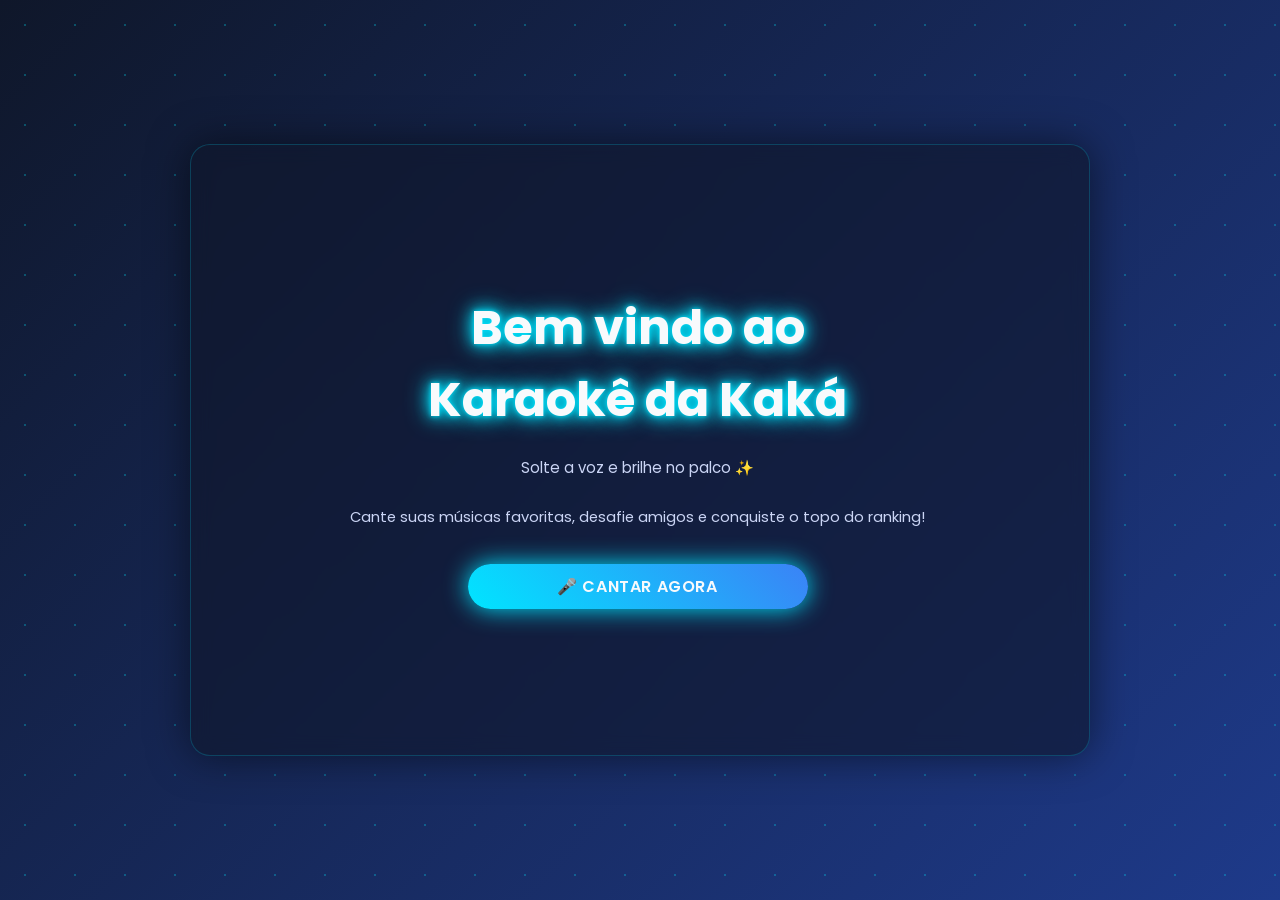
==== commit ac225826: "ajuste de linhas Karaoke da Kaká" ====
--- a/index.html
+++ b/index.html
@@ -16,7 +16,7 @@
     <div class="particles"></div>
 
     <div class="container inicio">
-        <h1 class="logo">Bem vindo ao Karaokê da Kaká</h1>
+        <h1 class="logo">Bem vindo ao<br>Karaokê da Kaká</h1>
 
         <p class="frase">Solte a voz e brilhe no palco ✨</p>
 
